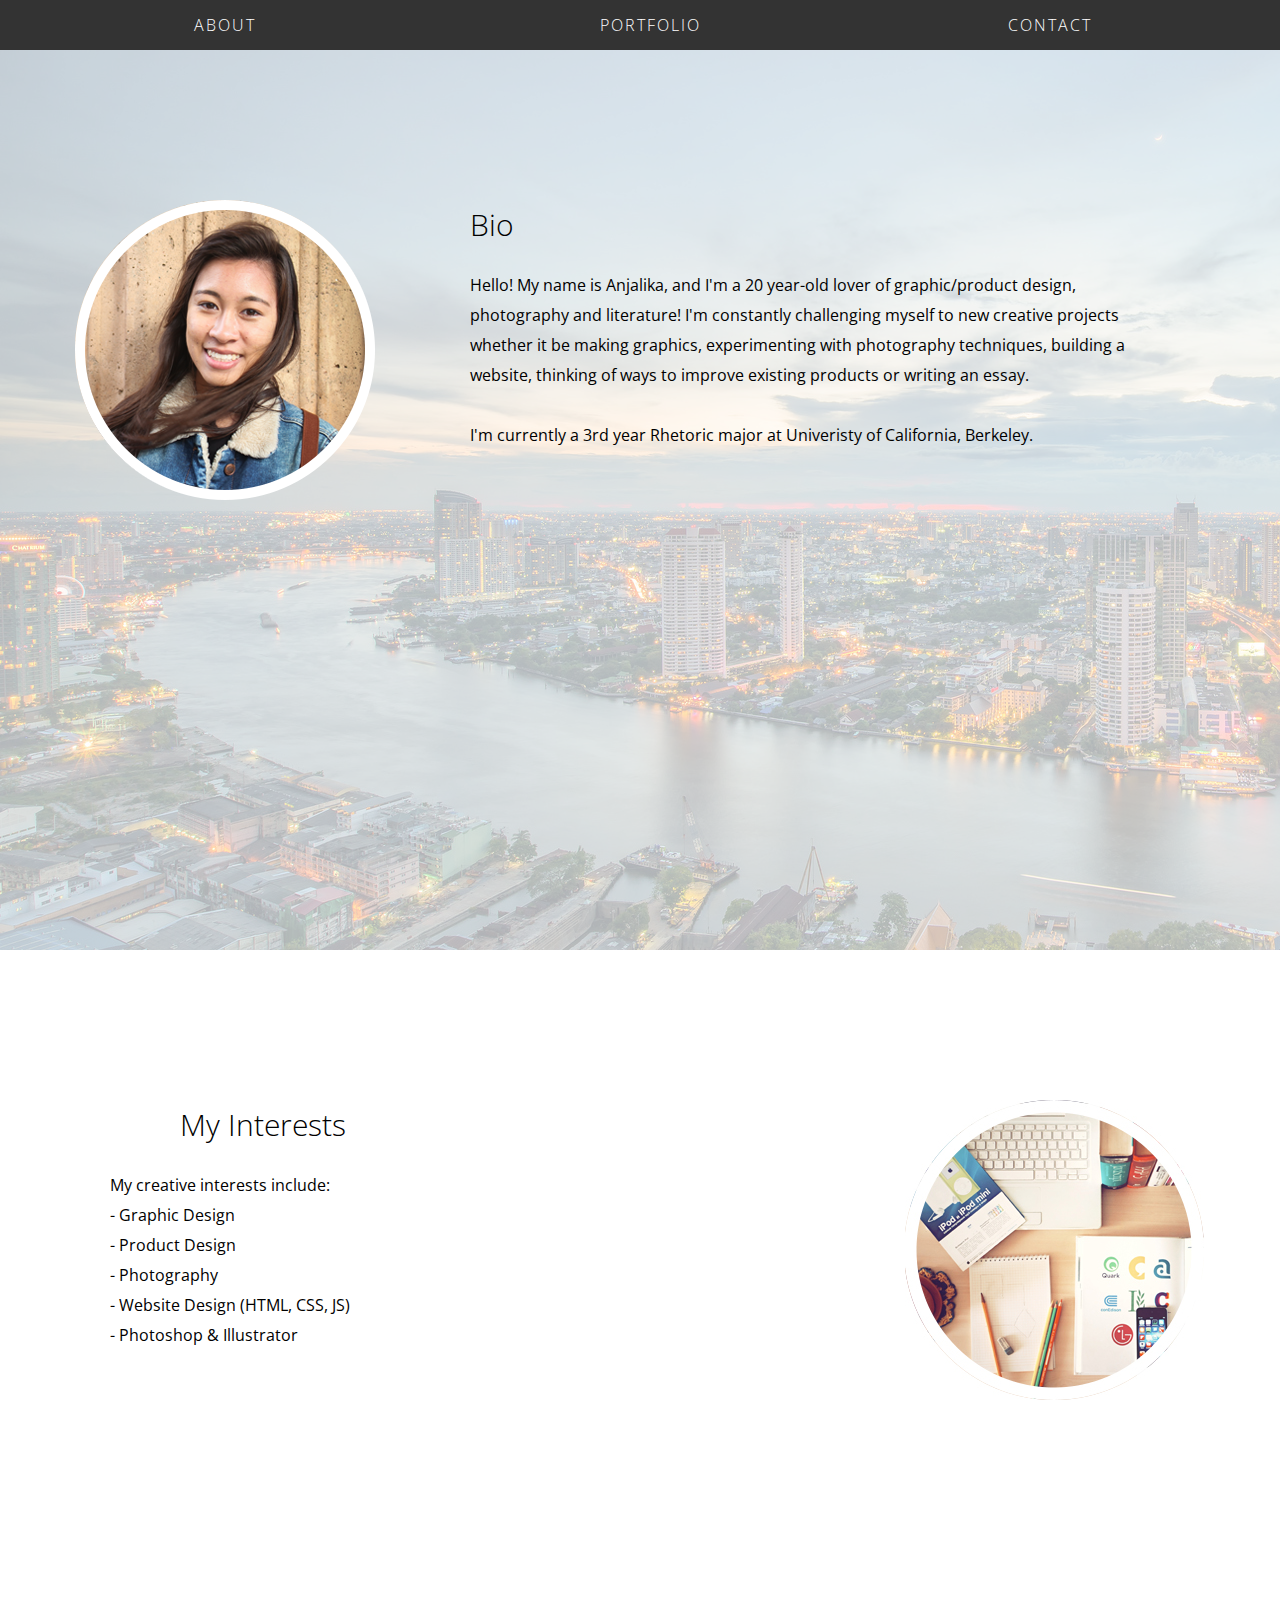
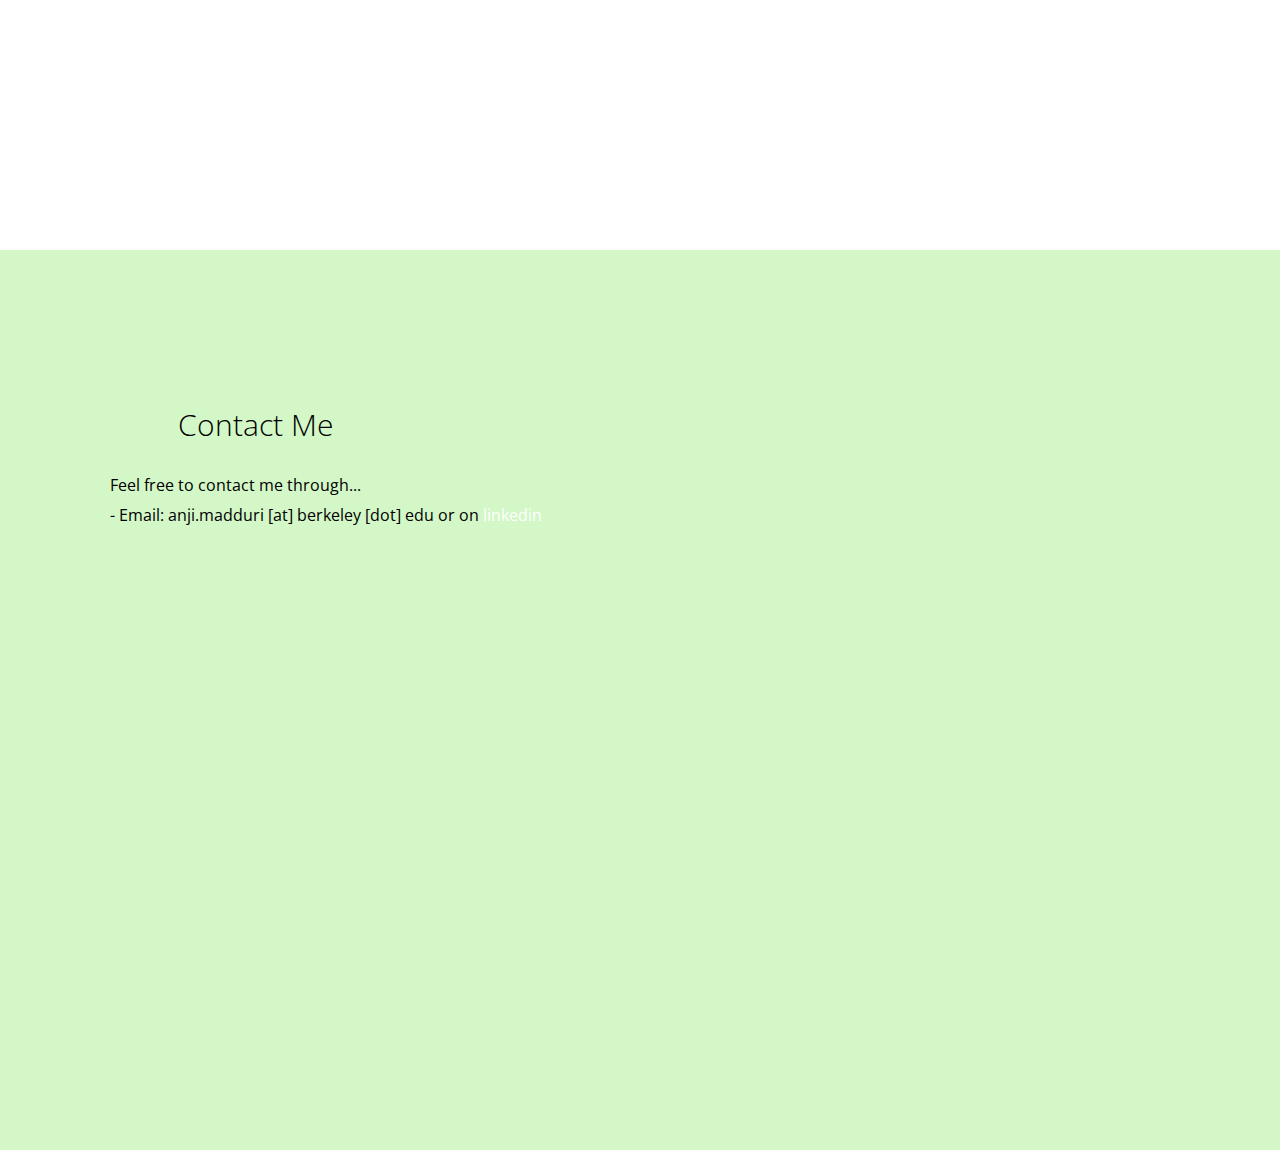
==== about.html @ 5cacbcf0 "initial commit" ====
<html>
	<head>
		<link href='https://fonts.googleapis.com/css?family=Open+Sans:400,400italic,300italic,300,600,600italic,700,700italic' rel='stylesheet' type='text/css'>
		<link rel="stylesheet" type="text/css" href="assets/css/style.css" />
		<script src="assets/js/jquery-1.9.1.js"></script>
        <script src="assets/js/script.js"></script>
	</head>
	<body>
		<div id= "navbar">
			<div id= "navbar-items">
				<div id= "about"><a href="about.html">About</a>
                    <div id="about-header"></div>
                </div>
				<div id= "portfolio"><a href="portfolio.html">Portfolio</a>
                    <div id="portfolio-header"></div>
                </div>
                <div id= "contact">
                    <div id="contact-header"><a href="https://www.linkedin.com/in/anjimadduri/">Contact</a></div>
                </div>
			</div>
		</div>
		<section class = "section" id = "name-section">
            <div class = "photo-left"><img src="assets/img/profile.png"></div>
            <div class = "text" id = "name-text">
               	Bio
            </div>
            <div class = "textbox-right"> Hello! My name is Anjalika, and I'm a 20 year-old lover of graphic/product design, photography and literature! I'm constantly challenging myself to new creative projects whether it be making graphics, experimenting with photography techniques, building a website, thinking of ways to improve existing products or writing an essay. <br><br> I'm currently a 3rd year Rhetoric major at Univeristy of California, Berkeley. </div>
            <div class = "background-image"><img src="assets/img/bangkok.jpg"><div>
     	 </section>
         <section class = "section" id = "interests-section">
            <div class = "photo-right"><img src="assets/img/interests.jpg"></div>
            <div class = "text" id = "interests-text">
                My Interests
            </div>
            <div class = "textbox-left"> My creative interests include: <br> - Graphic Design <br> - Product Design <br> - Photography <br> - Website Design (HTML, CSS, JS) <br> - Photoshop & Illustrator </div>
         </section>
         <section class = "section" id = "contact-section-section">
            <div class = "text" id = "contact-section-text">
                    Contact Me
            </div>
            <div class = "textbox-left"> Feel free to contact me through... <br>
                - Email: anji.madduri [at] berkeley [dot] edu or on <a href="https://www.linkedin.com/in/anjimadduri/">linkedin</a></div>
            </section>
	</body>
</html>
---- assets/css/style.css ----
body {
	overflow-x: hidden;
	margin: 0;
}

a {
    color: white;
    text-decoration: none;
}

a:hover {
	text-decoration:none; 
	cursor:pointer;  
}

#navbar {
	font-family: 'Open Sans', sans-serif;
	text-transform: uppercase;
	font-size: 16px;
	font-weight: 300;
	letter-spacing: 2px;
	text-align: center;
    z-index: 5;
    top: 0;
    left: 0;
    background: black;
    position: fixed;
    width: 100%;
    height: 50px;
    opacity: 0.8;
}

#navbar-items {
	color: white;
	font-size: 16px;
	font-weight: 300;
	float: left;
	height: 50px;
	width: 100%;

}

#about {
	float: left;
	width: 250px;
	text-align: center;
	line-height: 50px;
	height: 50px;
	padding: 0px 100px 0px 100px;
 }

#about-header {
	width: 80px;
	height: 50px;
	text-align: center;
	line-height: 50px;
	cursor: pointer;
	margin: 0 auto;
	cursor: pointer;
}

#contact {
	float: left;
	width: 200px;
	text-align: center;
	line-height: 50px;
	height: 50px;
	padding: 0px 100px 0px 100px;
}

#contact-header {
	width: 150px;
	height: 50px;
	text-align: center;
	line-height: 50px;
	margin: 0 auto;
	cursor: pointer;
}

#portfolio {
	float: left;
	width: 200px;
	text-align: center;
	line-height: 50px;
	height: 50px;
	padding: 0px 100px 0px 100px;
}

#portfolio-header {
	width: 150px;
	height: 50px;
	text-align: center;
	line-height: 50px;
	margin: 0 auto;
	cursor: pointer;
}

#home {
	float: left;
	width: 200px;
	text-align: center;
	line-height: 50px;
	height: 50px;
	padding: 0px 100px 0px 100px;
}

#home-header {
	width: 150px;
	height: 50px;
	text-align: center;
	line-height: 50px;
	margin: 0 auto;
	cursor: pointer;
}

/*Index Page*/

#background {
	width: 100%;
	height: 100%;
	top: 0px;
	left: 0px;
	z-index: -1;
	position: absolute;
}

#background1 {
	opacity: 0;
	position: absolute;
	z-index: -3;
}

#background2 {
	opacity: 0;
	position: absolute;
	z-index: -2;
}

#background3 {
	opacity: 0;
	position: absolute;
	z-index: -1;
}

.img-scaled-wh {
	width: 100%;
	height: 100%;
	object-fit: cover;
	-webkit-transition: all 0.8s;
	-mozkit-transition: all 0.8s;
	-o-transition: all 0.8s;
} 

#overlay {
	position: relative;
	width: 100%;
	height: 100%;
	background-color: black;
	opacity: 0.2;
	z-index: 6;
}

#overlay-text {
	position: absolute;
	width: 100%;
	height: 100%;
	color: white;
	font-size: 100px;
	line-height: 100px;
	text-align: left;
	left: 20px;
	font-weight: bold;
	font-family: 'Roboto Condensed', sans-serif;
	z-index: 2;
}

#button {
	height: 40px;
	width: 140px;
	padding: 5px;
	background-color: black;
	opacity: 0.8;
	color: white;
	left: calc(50% - 70px);
	bottom: 50px;
	position: fixed;
	z-index: 10;
	text-transform: uppercase;
	font-family: 'Open Sans';
	font-size: 18px;
	font-weight: 300;
	font-style: italic;
	letter-spacing: 2px;
	text-align: center;
	line-height: 40px;
	cursor: pointer;
}

#button:hover {
  opacity: 0.5;
  transition: all 0.5s;
  -webkit-transition: 0.5s;
  -moz-transition: 0.5s;
  -o-transition: 0.5s;
}

/*About Me Page*/
.section {
	width: 100%;
	margin: 0 auto;
	height: 100%;
	z-index: 2;
	position: relative;
	font-family: 'Open Sans';
	top: 50px;
	left: 0px;
}

.background-image {
	width: 100%;
	height: 100%;
	z-index: -5;
	opacity: 0.3;
}

.textbox-right {
	width: 700px;
	position: absolute;
	z-index: 2;
	left: 450px;
	top: 200px;
	text-align: left;
	padding: 20px;
	opacity: 1;
	line-height: 30px;
}

.textbox-left {
	width: 700px;
	position: absolute;
	z-index: 2;
	right: 450px;
	top: 200px;
	text-align: left;
	padding: 20px;
	opacity: 1;
	line-height: 30px;
}

.photo-left {
	width: 300px;
	height: 300px;
	position: absolute;
	z-index: 2;
	top: 150px;
	left: 75px;
	bottom: 50px;
}

.photo-right {
	width: 300px;
	height: 300px;
	background-color: black;
	position: absolute;
	z-index: 2;
	top: 150px;
	bottom: 50px;
	right: 75px;
}

#name-section {
	background-color: white;
}

#name-text {
	position: absolute;
	left: 470px;
	top: 160px;
	z-index: 2;
	font-size: 30px;
	font-weight: 300;
	opacity: 1;
	line-height: 30px;
}

#interests-section {
	background-color: white;
}

#interests-text {
	position: absolute;
	left: 180px;
	top: 160px;
	z-index: 2;
	font-size: 30px;
	font-weight: 300;
	opacity: 1;
	line-height: 30px;
}

#contact-section-section {
	background-color: #D3F7C6;
}

#contact-section-text {
	position: absolute;
	left: 178px;
	top: 160px;
	z-index: 2;
	font-size: 30px;
	font-weight: 300;
	opacity: 1;
	line-height: 30px;
	text-align: center;
	margin: 0 auto;
}

/*Portfolio Page*/

#portfolio-wrapper {
	width: 2700px;
	top: 50px;
	height: calc(100% - 50px);
	margin: 0 auto;
	position: relative;
}

#portfolio-container-1 {
	width: 1230px;
	height: 590px;
	position: relative;
	margin: 0;
	left: 60px;
	bottom: 0px;
	float: left;
}

#portfolio-container-2 {
	width: 1230px;
	height: 590px;
	position: relative;
	margin: 0;
	left: 60px;
	bottom: 0px;
	float: right;
}

#arrow-left {
	width: auto;
	height: 80px;
	position: fixed;
	left: 10px;
	bottom: calc(50% - 50px);
	cursor: pointer;
	opacity: 0.7;
	z-index: 5;
}

#arrow-right {
	width: auto;
	height: 80px;
	position: fixed;
	right: 10px;
	bottom: calc(50% - 50px);
	cursor: pointer;
	opacity: 0.7;
	z-index: 5;
}

#arrow-right:hover {
  opacity: 1.0;
  transition: all 0.5s;
  -webkit-transition: 0.5s;
  -moz-transition: 0.5s;
  -o-transition: 0.5s;
}

.portfolio-item {
	width: 325px;
	height: 275px;
	background-color: white;
	float: left;
	margin: 10px 42.5px 10px 42.5px;
	font-family: "Open-Sans" sans-serif;
	/*how to center them*/
}

.item-photo {
	width: 325px;
	height: 230px;
	background-color: black;
	top: calc(50% - 175px);
	overflow: hidden;
	cursor: pointer;
	opacity: 1;
}

.item-photo:hover {
	opacity: 0.7;
	transition: 0.5s;
	-webkit-transition: 0.5s;
	-moz-transition: 0.5s;
	-o-transition: 0.5s;
}

.header {
	width: 325px;
	height: 25px;
	font-size: 18px;
	font-weight: 300;
	letter-spacing: 2px;
	line-height: 25px;
	font-family: "Roboto Condensed", sans-serif;
	text-transform: uppercase;
	cursor: pointer;
}

.tags {
	width: 325px;
	height: 20px;
	font-style: italic;
	font-size: 14px;
	font-family: "Roboto Condensed", sans-serif;
	font-weight: 300;
	cursor: pointer;
}

/* jQuery Manipulation Classes */

.arrow-right-active {
	-webkit-transform: translateX(-1350px);
	-moz-transform: translateX(-1350px);
	transform: translateX(-1350px);
}

.arrow-left-active {
	-webkit-transform: translateX(1350px);
	-moz-transform: translateX(1350px);
	transform: translateX(1350px);
}
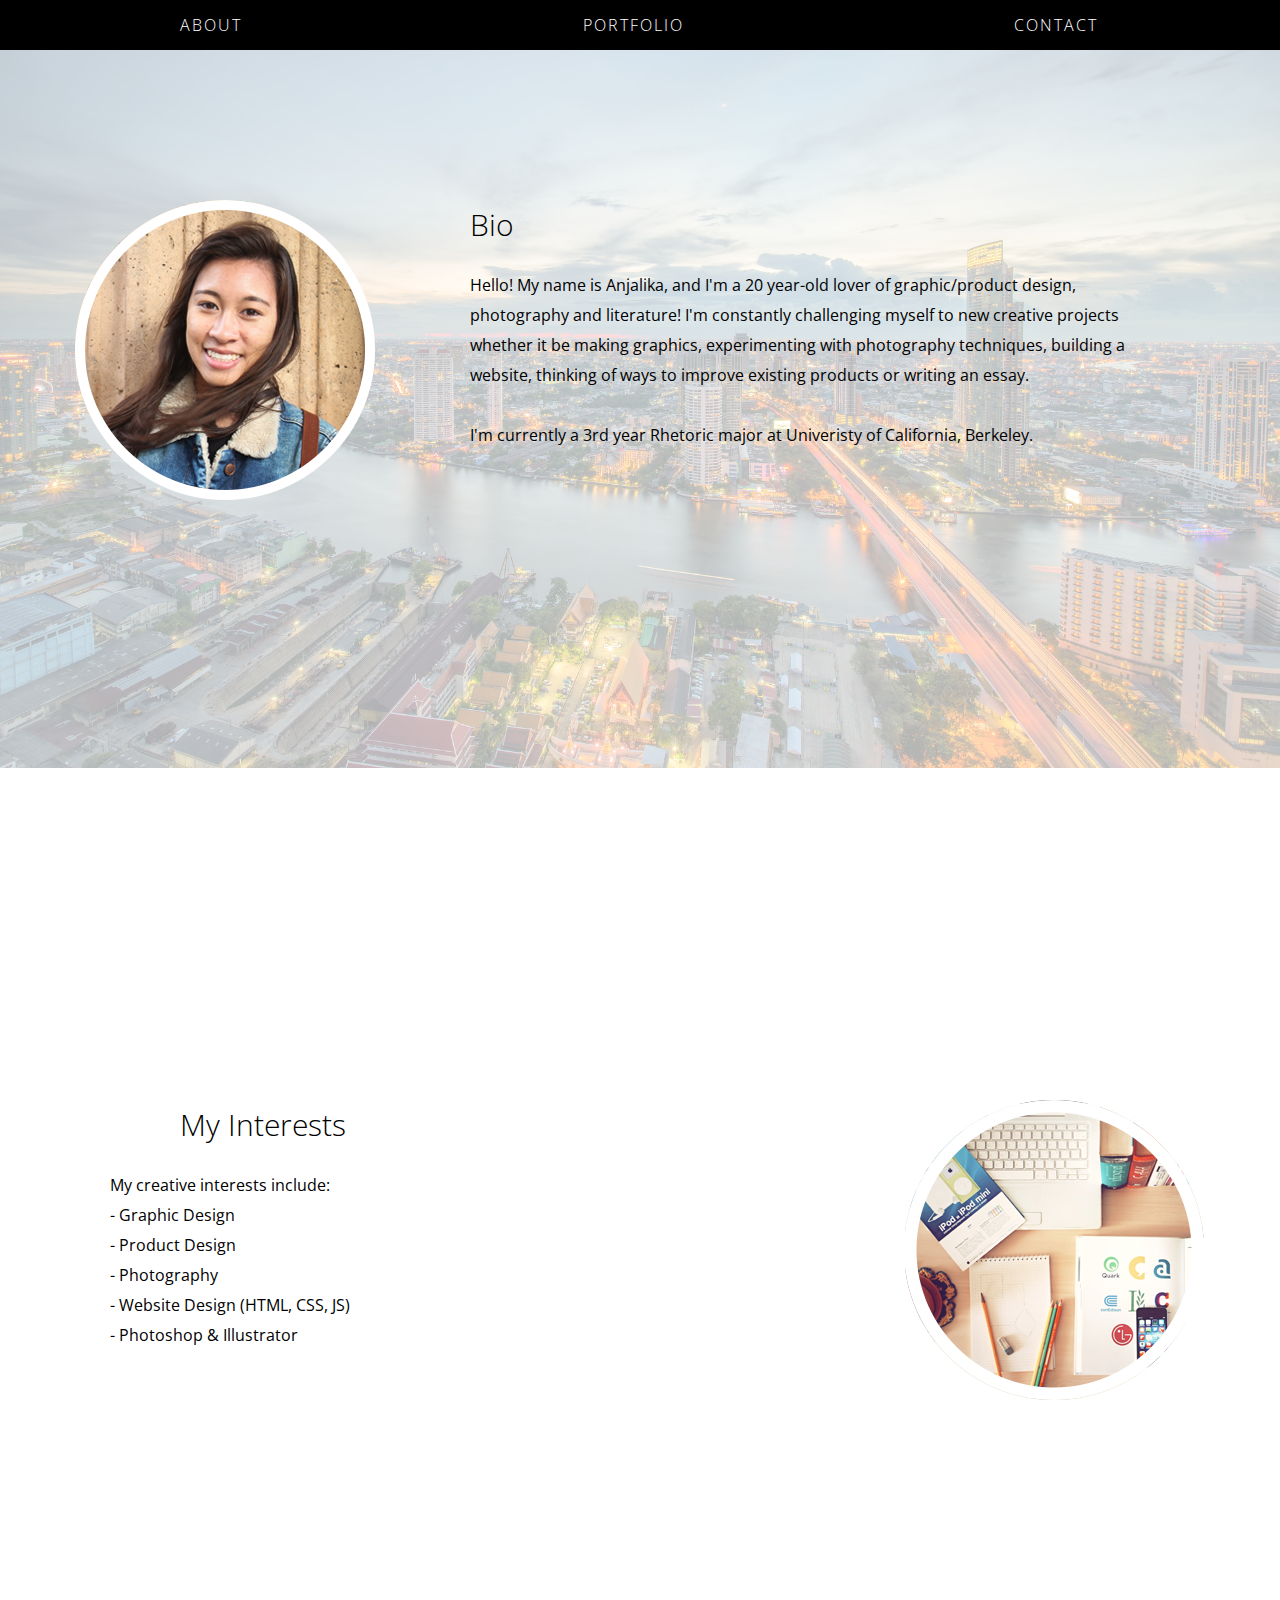
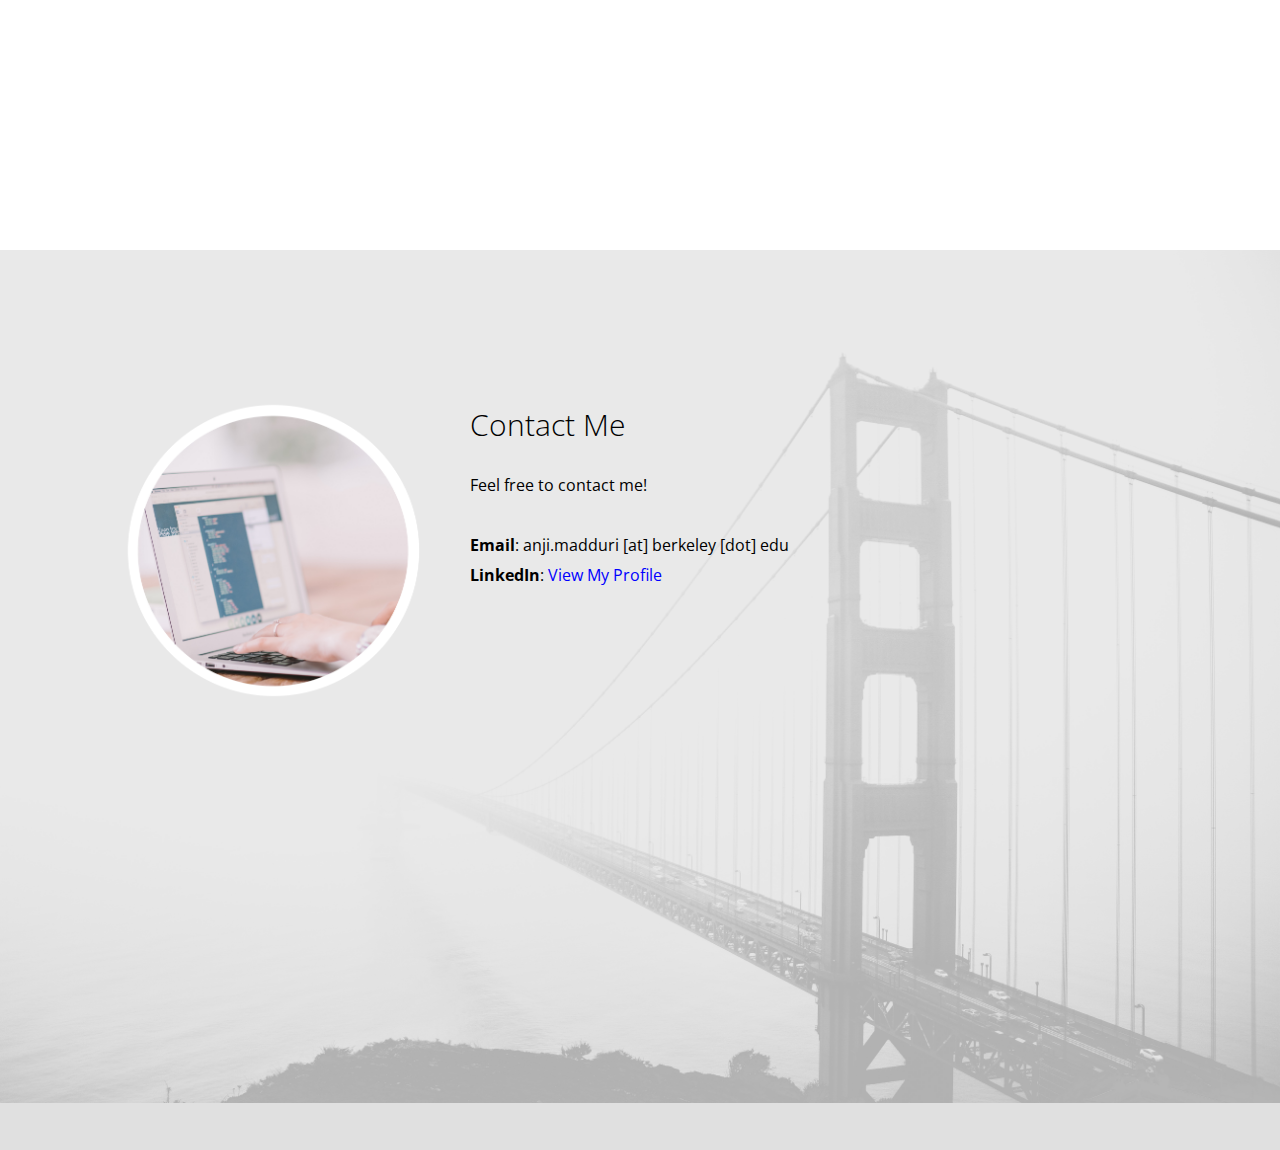
==== commit 0dc187d3: "Update 5 Feb" ====
--- a/about.html
+++ b/about.html
@@ -6,19 +6,19 @@
         <script src="assets/js/script.js"></script>
 	</head>
 	<body>
-		<div id= "navbar">
-			<div id= "navbar-items">
-				<div id= "about"><a href="about.html">About</a>
-                    <div id="about-header"></div>
+        <div id= "navbar">
+            <div id= "navbar-items">
+                <div id= "about">
+                    <div id="about-header"><a href="about.html">About</a></div>
                 </div>
-				<div id= "portfolio"><a href="portfolio.html">Portfolio</a>
-                    <div id="portfolio-header"></div>
+                <div id= "portfolio">
+                    <div id="portfolio-header"><a href="portfolio.html">Portfolio</a></div>
                 </div>
                 <div id= "contact">
                     <div id="contact-header"><a href="https://www.linkedin.com/in/anjimadduri/">Contact</a></div>
                 </div>
-			</div>
-		</div>
+            </div>
+        </div>
 		<section class = "section" id = "name-section">
             <div class = "photo-left"><img src="assets/img/profile.png"></div>
             <div class = "text" id = "name-text">
@@ -35,11 +35,16 @@
             <div class = "textbox-left"> My creative interests include: <br> - Graphic Design <br> - Product Design <br> - Photography <br> - Website Design (HTML, CSS, JS) <br> - Photoshop & Illustrator </div>
          </section>
          <section class = "section" id = "contact-section-section">
+            <div class = "photo-left"><img src="assets/img/contact.png"></div>
             <div class = "text" id = "contact-section-text">
                     Contact Me
             </div>
-            <div class = "textbox-left"> Feel free to contact me through... <br>
-                - Email: anji.madduri [at] berkeley [dot] edu or on <a href="https://www.linkedin.com/in/anjimadduri/">linkedin</a></div>
+            <div class = "textbox-right"> Feel free to contact me! <br>
+                <br>
+                <b>Email</b>: anji.madduri [at] berkeley [dot] edu 
+                <br>
+                <b>LinkedIn</b>: <a href="https://www.linkedin.com/in/anjimadduri/">View My Profile</a></div>
+            <div class = "background-image"><img src="assets/img/sf.jpg"><div>
             </section>
 	</body>
 </html>
--- a/assets/css/style.css
+++ b/assets/css/style.css
@@ -27,7 +27,14 @@
     position: fixed;
     width: 100%;
     height: 50px;
-    opacity: 0.8;
+}
+
+#pseudo-navbar {
+	width: 100%;
+	height: 50px;
+	top: 0;
+	left: 0;
+	display: block;
 }
 
 #navbar-items {
@@ -42,34 +49,31 @@
 
 #about {
 	float: left;
-	width: 250px;
-	text-align: center;
-	line-height: 50px;
-	height: 50px;
-	padding: 0px 100px 0px 100px;
+	width: 33%;
+	text-align: center;
+	line-height: 50px;
+	height: 50px;
  }
 
 #about-header {
-	width: 80px;
-	height: 50px;
-	text-align: center;
-	line-height: 50px;
-	cursor: pointer;
+	width: 62px;
+	height: 50px;
+	text-align: center;
+	line-height: 50px;
 	margin: 0 auto;
 	cursor: pointer;
 }
 
 #contact {
 	float: left;
-	width: 200px;
-	text-align: center;
-	line-height: 50px;
-	height: 50px;
-	padding: 0px 100px 0px 100px;
+	width: 33%;
+	text-align: center;
+	line-height: 50px;
+	height: 50px;
 }
 
 #contact-header {
-	width: 150px;
+	width: 84px;
 	height: 50px;
 	text-align: center;
 	line-height: 50px;
@@ -79,11 +83,10 @@
 
 #portfolio {
 	float: left;
-	width: 200px;
-	text-align: center;
-	line-height: 50px;
-	height: 50px;
-	padding: 0px 100px 0px 100px;
+	width: 33%;
+	text-align: center;
+	line-height: 50px;
+	height: 50px;
 }
 
 #portfolio-header {
@@ -97,15 +100,14 @@
 
 #home {
 	float: left;
-	width: 200px;
-	text-align: center;
-	line-height: 50px;
-	height: 50px;
-	padding: 0px 100px 0px 100px;
+	width: 33%;
+	text-align: center;
+	line-height: 50px;
+	height: 50px;
 }
 
 #home-header {
-	width: 150px;
+	width: 52px;
 	height: 50px;
 	text-align: center;
 	line-height: 50px;
@@ -218,9 +220,14 @@
 
 .background-image {
 	width: 100%;
-	height: 100%;
+	max-height: 100%;
 	z-index: -5;
 	opacity: 0.3;
+}
+
+.background-image img {
+	max-width: 100%;
+	overflow: hidden;
 }
 
 .textbox-right {
@@ -235,6 +242,11 @@
 	line-height: 30px;
 }
 
+.textbox-right a {
+	color: 	blue;
+
+}
+
 .textbox-left {
 	width: 700px;
 	position: absolute;
@@ -268,6 +280,18 @@
 	right: 75px;
 }
 
+.photo-left img {
+	max-height: 100%;
+	display: block;
+  	
+}
+
+.photo-right img {
+	max-height: 100%;
+  	display: block;
+  	
+}
+
 #name-section {
 	background-color: white;
 }
@@ -299,51 +323,56 @@
 }
 
 #contact-section-section {
-	background-color: #D3F7C6;
+	background-color: #E0E0E0;
 }
 
 #contact-section-text {
 	position: absolute;
-	left: 178px;
+	left: 470px;
 	top: 160px;
 	z-index: 2;
 	font-size: 30px;
 	font-weight: 300;
 	opacity: 1;
 	line-height: 30px;
-	text-align: center;
-	margin: 0 auto;
 }
 
 /*Portfolio Page*/
+#genre-header {
+    width: 100%;
+    height: 70px;
+    top: 5px;
+    color: black;
+    text-align: center;
+    font-size: 30px;
+    font-weight: 300;
+    text-transform: lowercase;
+    font-family: "Roboto Condensed", sans-serif;
+    line-height: 70px;
+    position: relative;
+    display: inline-block;
+}
 
 #portfolio-wrapper {
-	width: 2700px;
+	width: 100%;
 	top: 50px;
 	height: calc(100% - 50px);
 	margin: 0 auto;
 	position: relative;
 }
 
-#portfolio-container-1 {
-	width: 1230px;
-	height: 590px;
+.portfolio-container {
+	width: 100%;
+	/*height: 590px;*/
 	position: relative;
-	margin: 0;
+	margin: 0 auto;
 	left: 60px;
+	/*top: 40px;*/
 	bottom: 0px;
-	float: left;
-}
-
-#portfolio-container-2 {
-	width: 1230px;
-	height: 590px;
-	position: relative;
-	margin: 0;
-	left: 60px;
-	bottom: 0px;
-	float: right;
-}
+	float: none;
+	display: block;
+}
+
 
 #arrow-left {
 	width: auto;
@@ -388,11 +417,17 @@
 .item-photo {
 	width: 325px;
 	height: 230px;
-	background-color: black;
 	top: calc(50% - 175px);
 	overflow: hidden;
 	cursor: pointer;
 	opacity: 1;
+}
+
+.item-photo img {
+  max-width:100%; 
+  margin:auto;
+  display: block;
+  vertical-align: middle;
 }
 
 .item-photo:hover {
